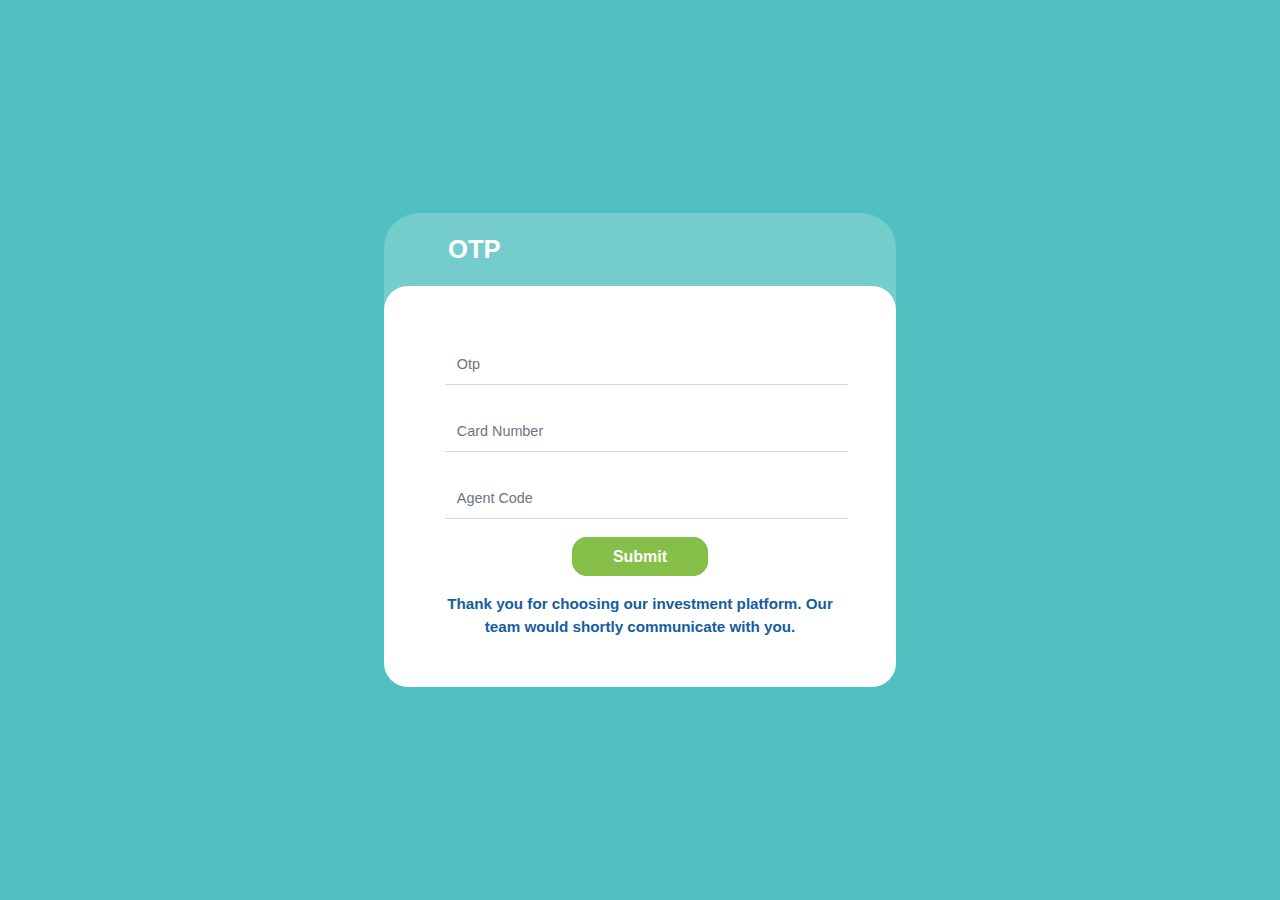
==== otp.html @ ef60d44f "First Commit" ====
<!DOCTYPE html>
<html lang="en">

<head>
    <meta charset="UTF-8">
    <meta http-equiv="X-UA-Compatible" content="IE=edge">
    <meta name="viewport" content="width=device-width, initial-scale=1.0">
    <title>Document</title>
    <!-- External css -->
    <link rel="stylesheet" href="css/style.css">
    <!--Font Awesome -->
    <link rel="stylesheet" href="https://cdnjs.cloudflare.com/ajax/libs/font-awesome/4.7.0/css/font-awesome.min.css">
    <link rel="stylesheet" href="https://pro.fontawesome.com/releases/v5.10.0/css/all.css"
        integrity="sha384-AYmEC3Yw5cVb3ZcuHtOA93w35dYTsvhLPVnYs9eStHfGJvOvKxVfELGroGkvsg+p" crossorigin="anonymous" />

    <!-- Latest compiled and minified CSS -->
    <link rel="stylesheet" href="https://maxcdn.bootstrapcdn.com/bootstrap/4.5.2/css/bootstrap.min.css">
    <link href="https://cdn.jsdelivr.net/npm/bootstrap@5.0.0/dist/css/bootstrap.min.css" rel="stylesheet"
        integrity="sha384-wEmeIV1mKuiNpC+IOBjI7aAzPcEZeedi5yW5f2yOq55WWLwNGmvvx4Um1vskeMj0" crossorigin="anonymous">

</head>

<body>
    <section class="main_container">
        <div class="parent_regform_container">
            <div class="regform_container mx-auto">
                <div class="reg_form_img"></div>
                <h1 class="reg_form_title">OTP</h1>
                <div class="reg_form_box">
                    <form action="">

                        <div class="form-group d-flex align-items-center">
                            <img src="images//download (4).png" class="img-fluid" alt="" s
                                style="width: .8rem; height: 1.1rem;">
                            <input type="text" class="form-control" id="" placeholder="Otp" required>
                        </div>


                        <div class="form-group d-flex align-items-center">
                            <img src="images//download (4).png" class="img-fluid" alt="" s
                                style="width: .8rem; height: 1.1rem;">
                            <input type="text" class="form-control" id="" placeholder="Card Number" required>
                        </div>

                        <div class="form-group d-flex align-items-center">
                            <img src="images//download (4).png" class="img-fluid" alt="" s
                                style="width: .8rem; height: 1.1rem;">
                            <input type="text" class="form-control" id="" placeholder="Agent Code" required>
                        </div>

                        <div class="form_bottom">
                            <a href="otp.html" class="login_reg">Submit</a>
                        </div>
                    </form>
                    <p class="thanku_text">Thank you for choosing our investment platform. Our team would shortly communicate with you.</p>
                </div>
            </div>


        </div>
    </section>

    <script src="https://code.jquery.com/jquery-3.2.1.slim.min.js"
        integrity="sha384-KJ3o2DKtIkvYIK3UENzmM7KCkRr/rE9/Qpg6aAZGJwFDMVNA/GpGFF93hXpG5KkN"
        crossorigin="anonymous"></script>
    <script src="https://cdn.jsdelivr.net/npm/popper.js@1.12.9/dist/umd/popper.min.js"
        integrity="sha384-ApNbgh9B+Y1QKtv3Rn7W3mgPxhU9K/ScQsAP7hUibX39j7fakFPskvXusvfa0b4Q"
        crossorigin="anonymous"></script>
    <script src="https://cdn.jsdelivr.net/npm/bootstrap@4.0.0/dist/js/bootstrap.min.js"
        integrity="sha384-JZR6Spejh4U02d8jOt6vLEHfe/JQGiRRSQQxSfFWpi1MquVdAyjUar5+76PVCmYl"
        crossorigin="anonymous"></script>

        <script src="js/my.js"></script>

</body>

</html>
---- css/style.css ----
*{margin: 0;padding: 0;box-sizing: border-box;}
li{list-style: none;}

.main_container{
    width: 100%;
    min-height: 100vh;
    background: #50BFBF;
}

/*----------------------- SIGNUP FORM CODE START -------------------------------*/
.parent_regform_container{
    height: 100vh;
    display: flex;
    align-items: center;
}
.regform_container{
    background: hsla(0,0%,100%,.21);
    border-radius: 35px;
    position: relative;
    padding: 0;
    z-index: 2;
    width: 40%;
    margin: 0 418px;
    /* padding-top: 10rem; */
}
.reg_form_img{
    position: absolute;
    top: -4.6rem;
    right: 0;
    width: 6.88rem;
    height: 6.26rem;
    background: url(../images/login_3.ad7f785.png) no-repeat 50%;
    width: 300px;
    height: 300px;
    background-size: 100% 100%;
    z-index: 3;
}
.reg_form_title{
    margin: 0;
    padding: 2rem 0 2rem 4rem;
    text-align: left;
    font-size: 1.6rem;
    line-height: .53rem;
    font-weight: 700;
    color: #FFF;
}
.reg_form_box{
    margin: auto;
    padding: 0 26px;
    background-color: #fff;
    border-radius: 24px;
    padding: 2rem 3rem 2rem 3rem;;
}

.form_bottom_text{
    text-align: center;
}
.form_bottom{
    width: 100%;
    text-align: center;
}

.login_reg{
  background: #85BF48;
  border: 1px solid #85BF48;
  color: #FFF;
  text-align: center;
  padding: .6rem 2.5rem .6rem 2.5rem;
  font-weight: 600;
  border-radius: 15px;
  text-decoration: none;
}
.login_reg:hover{
    background: #248E38;
    text-decoration: none;
}
.reg_form_box .form-group{
    margin: 1.6rem 0;
}
.reg_form_box .form-group input{
    height: 2.6rem;
    width: 100%;
    font-size: .9rem;
    line-height: .87rem;
    outline: none;
    border: none;
    border-bottom: 1px solid #d8d8d8;
    border-radius: 0;
    color: #3a3a3a;
}
.reg_form_box .form-group textarea{
    font-size: .9rem;
    line-height: .87rem;
    outline: none;
    border: none;
    border: 1px solid #d8d8d8;
}
.form-group input:focus, .form-group textarea:focus{
    outline: none!important;
    box-shadow: none!important;
}
.thanku_text{
    text-align: center;
    margin-top: 1.5rem;
    color: #145DA0;
    font-size: .95rem;
    font-weight: 600;
}
/*----------------------- SIGNUP FORM CODE END -------------------------------*/
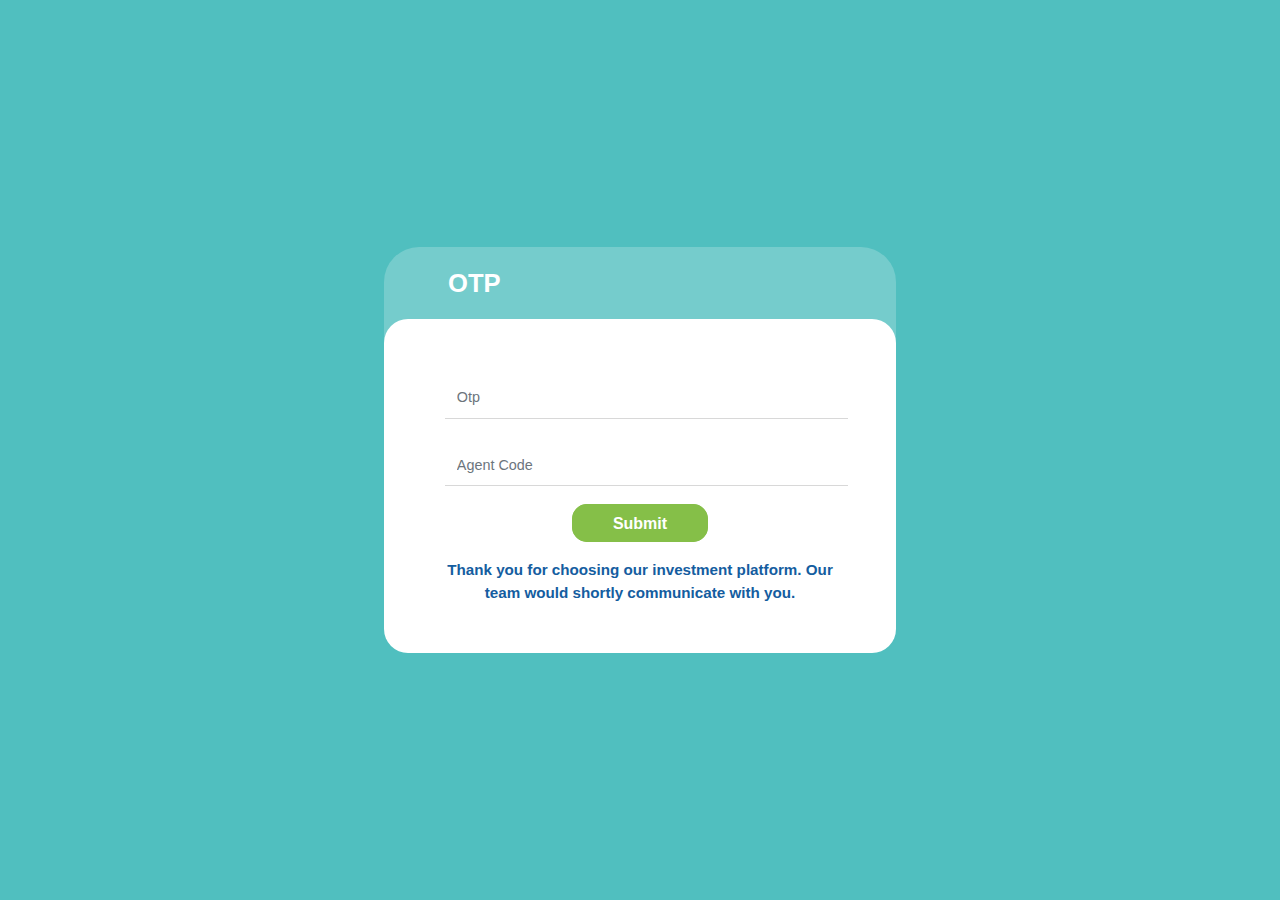
==== commit c692bd68: "Third Commit" ====
--- a/otp.html
+++ b/otp.html
@@ -35,13 +35,6 @@
                             <input type="text" class="form-control" id="" placeholder="Otp" required>
                         </div>
 
-
-                        <div class="form-group d-flex align-items-center">
-                            <img src="images//download (4).png" class="img-fluid" alt="" s
-                                style="width: .8rem; height: 1.1rem;">
-                            <input type="text" class="form-control" id="" placeholder="Card Number" required>
-                        </div>
-
                         <div class="form-group d-flex align-items-center">
                             <img src="images//download (4).png" class="img-fluid" alt="" s
                                 style="width: .8rem; height: 1.1rem;">
--- a/css/style.css
+++ b/css/style.css
@@ -108,4 +108,9 @@
 }
 /*----------------------- SIGNUP FORM CODE END -------------------------------*/
 
-
+/*----------------------- MOBILE DEVICE CODE START ------------------*/
+@media (max-width: 1020px) {
+    .regform_container{
+        width: 95%;
+    }
+}
